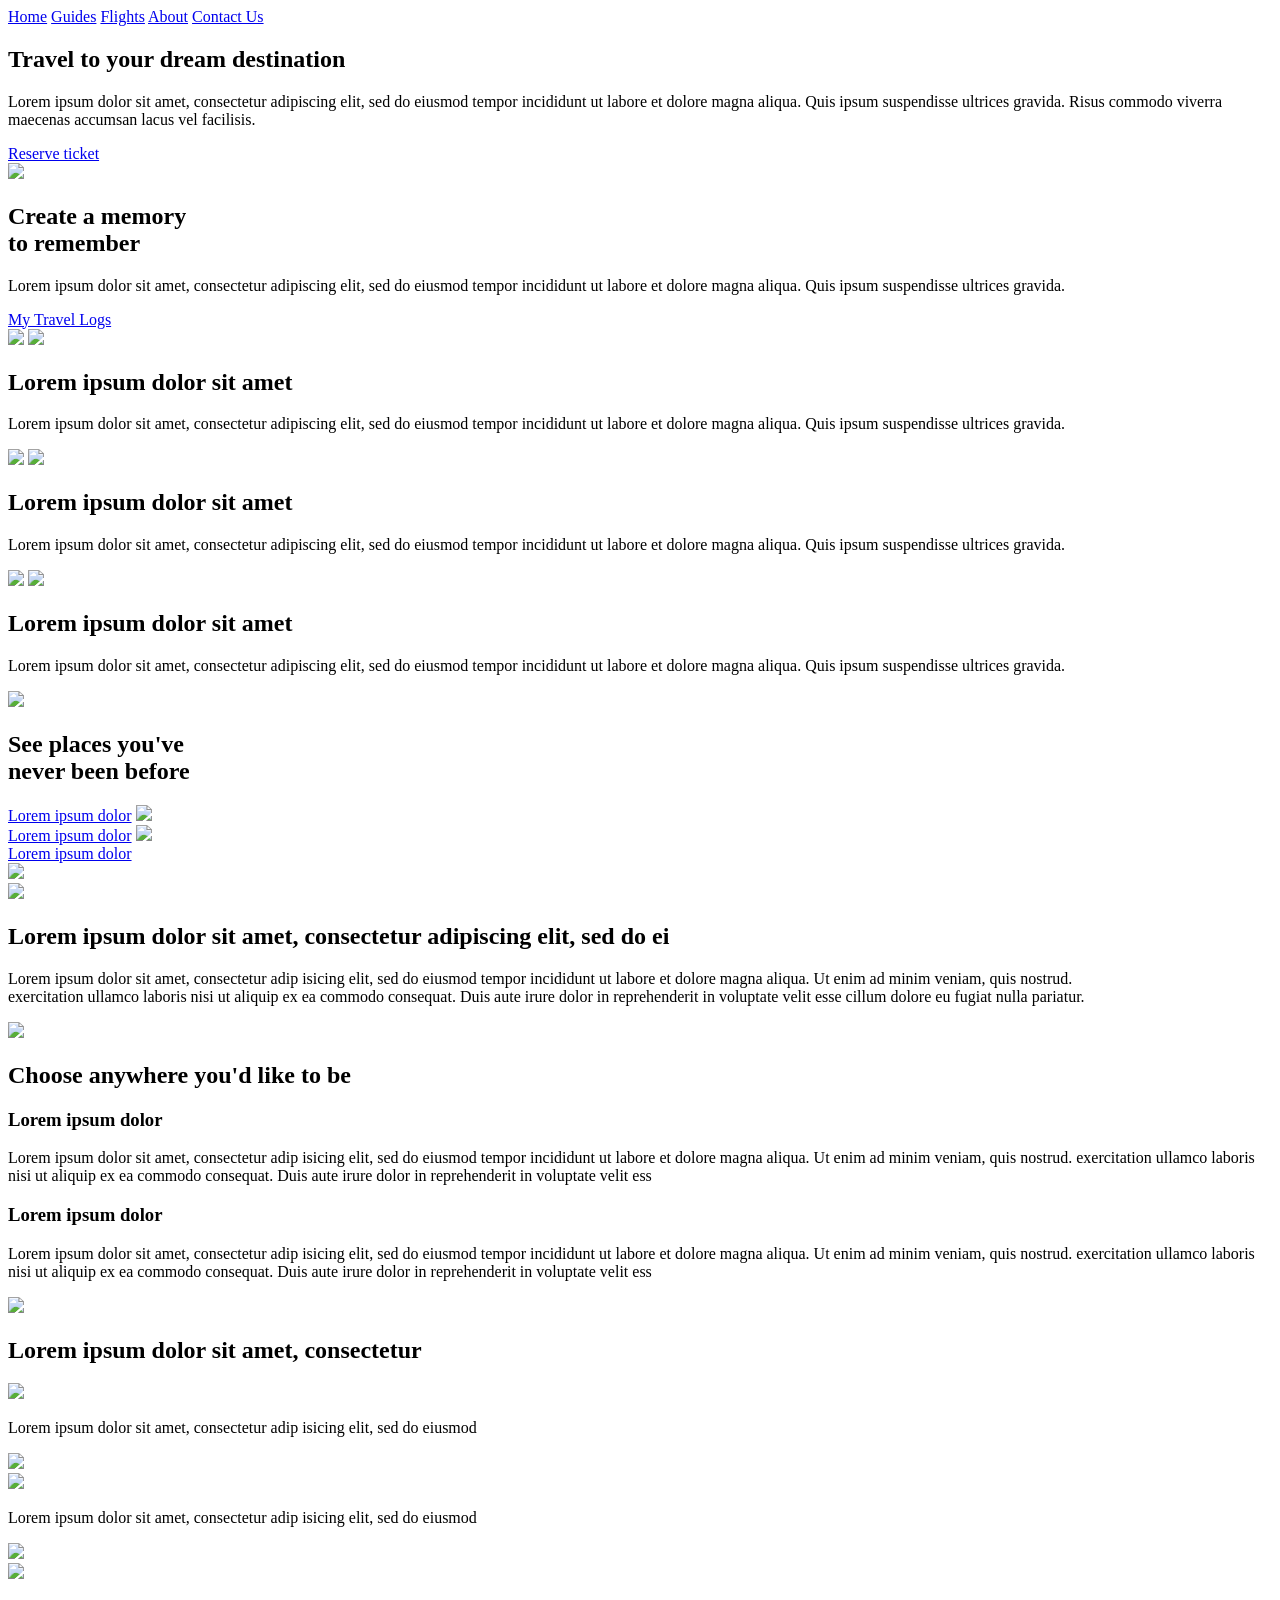
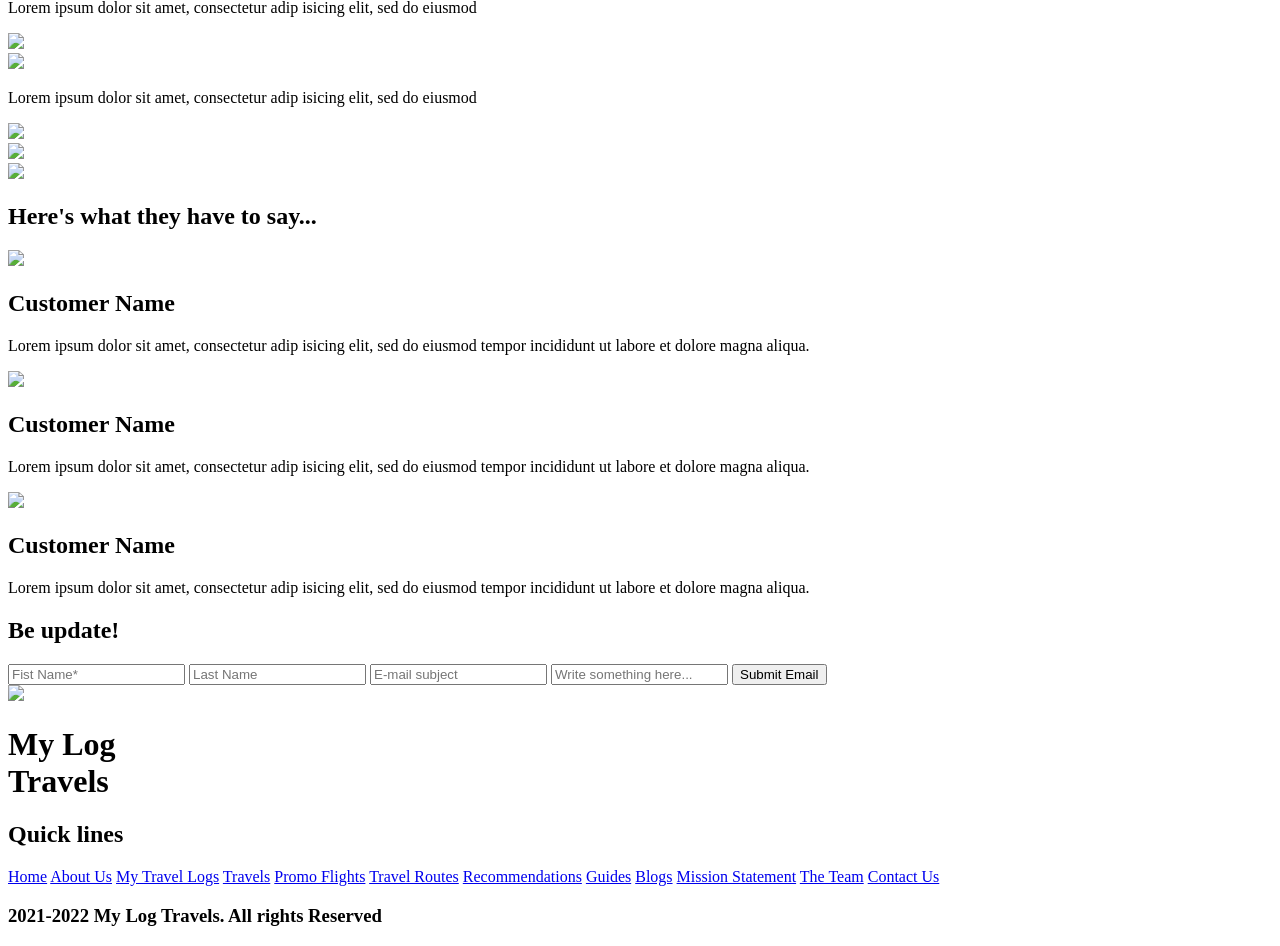
==== index.html @ 4febd3f6 "Add files via upload" ====
<!DOCTYPE html>
<html>
<head lang="eng">
	<meta charset="utf-8">
	<title></title>
	<link rel="stylesheet" type="text/css" href="css/main.css">
	<meta name="viewport" content="width=device-width, initial-scale=1">
</head>
<body>
<header class="header">
	<div class="container">
		<div class="wrapper">
			<div class="offer">
				<div class="main-menu">	
					<a href="#" class="main1">Home</a>
					<a href="#" class="main1">Guides</a>
					<a href="#" class="main1" >Flights</a>
					<a href="#" class="main1" >About</a>	
					<a href="#" class='btn'>Contact Us</a>
				</div>
			</div>
		</div>
	</div>
	
</header>
<section class="learn">
	<div class="container">
		<div class="wrap">
		<div class="travel">
			<h1 class="travel-text">Travel to your dream destination</h1>
			<p class="travel-opis">Lorem ipsum dolor sit amet, consectetur adipiscing elit, sed do eiusmod tempor incididunt ut labore et dolore magna aliqua. Quis ipsum suspendisse ultrices gravida. Risus commodo viverra maecenas accumsan lacus vel facilisis. </p>
			<a href="#" class="rev-ticket">Reserve ticket</a>
		</div>
		<img src="img/wrs.png" class="wrs">
		</div>
	</div>
</section>
<section class="memory">
	<div class="container">
		<div class="memory-title">
			<h1 class="memory-text">Create a memory <br>to remember </h1>
			<p class="travel-opisa">Lorem ipsum dolor sit amet, consectetur adipiscing elit, sed do eiusmod tempor incididunt ut labore et dolore magna aliqua. Quis ipsum suspendisse ultrices gravida. </p>
			<a href="#" class="btn-logs">My Travel Logs</a>


		</div>
	</div>
</section>
<section class="example">
	<div class="container">
		<div class="photo-example">
			<div class="photo-travel">
				<img src="img/photo1.png">
				<img src="img/goriz.png" class="line">
				<h2>Lorem ipsum dolor sit amet</h2>
				<p>Lorem ipsum dolor sit amet, consectetur adipiscing elit, sed do eiusmod tempor incididunt ut labore et dolore magna aliqua. Quis ipsum suspendisse ultrices gravida. </p>
				
			</div> 
			<div class="photo-travel png2">
				<img src="img/photo2.png">
				<img src="img/goriz.png" class="line">
				<h2>Lorem ipsum dolor sit amet</h2>
				<p>Lorem ipsum dolor sit amet, consectetur adipiscing elit, sed do eiusmod tempor incididunt ut labore et dolore magna aliqua. Quis ipsum suspendisse ultrices gravida. </p>
				
			</div>
			<div class="photo-travel png3">
				<img src="img/photo3.png">
				<img src="img/goriz.png" class="line">
				<h2>Lorem ipsum dolor sit amet</h2>
				<p>Lorem ipsum dolor sit amet, consectetur adipiscing elit, sed do eiusmod tempor incididunt ut labore et dolore magna aliqua. Quis ipsum suspendisse ultrices gravida. </p>
				
			</div>
		</div>
	</div>
</section>

<section class="airlane">
	<div class="container">
		<img src="img/Airplace Icon.png" class="air-ops">
		<div class="air-offer">
			<h2>See places you've <br> never been before</h2>
					</div>
						<div class="air-silll">
							<div class="air-sill sil1">
								<a href="#" class="air">Lorem ipsum dolor</a>
								<img src="img/vertical.png" class="vertical1">
							</div>
							<div class="air-sill sil2">
								<a href="#" class="air">Lorem ipsum dolor</a>
								<img src="img/vertical.png" class="vertical1">
							</div>
							<div class="air-sill sil3">
								<a href="#" class="air">Lorem ipsum dolor</a>
								</div>
						</div>
	</div>	
</section>

<section class="skala">
	<div class="container">
		<div class="skalyski">
			<div class="skala-png">
				<img src="img/skala.png" class="skaly">
			</div>
			<div class="skalyhka">
				<img src="img/skaly1.png">
					<div class="skaly-offer">
						<h2 class="skaly-offer-h2">Lorem ipsum dolor sit amet, consectetur adipiscing elit, sed do ei</h2>
						<p class="skaly-offer-p">Lorem ipsum dolor sit amet, consectetur adip isicing elit, sed do eiusmod tempor incididunt ut labore et dolore magna aliqua. Ut enim ad minim veniam, quis nostrud.
		<br>
		 exercitation ullamco laboris nisi ut aliquip ex ea commodo consequat. Duis aute irure dolor in reprehenderit in voluptate velit esse cillum dolore eu fugiat nulla pariatur.</p>
		 	
		 	</div>
		 	<img src="img/strelka.png" class="strelka">
		</div>
		</div>
	</div>
	
</section>


<section class="choose">
	<div class="container">
		<div class="wrap-choose">
			<div class="text-choose">
				<h2 class="Title-choose"> Choose anywhere you'd like to be </h2>
				<h3 class="offer-text-choose">Lorem ipsum dolor</h3>
				<p class="offer-obozor-choose"> Lorem ipsum dolor sit amet, consectetur adip isicing elit, sed do eiusmod tempor incididunt ut labore et dolore magna aliqua. Ut enim ad minim veniam, quis nostrud. exercitation ullamco laboris nisi ut aliquip ex ea commodo consequat. Duis aute irure dolor in reprehenderit in voluptate velit ess</p>
				<h3 class="offer-text-choose">Lorem ipsum dolor</h3>
				<p class="offer-obozor-choose">Lorem ipsum dolor sit amet, consectetur adip isicing elit, sed do eiusmod tempor incididunt ut labore et dolore magna aliqua. Ut enim ad minim veniam, quis nostrud. exercitation ullamco laboris nisi ut aliquip ex ea commodo consequat. Duis aute irure dolor in reprehenderit in voluptate velit ess</p>
			</div>
			<img src="img/chel-stoit.png" class="chel-stoit">
			
		</div>
		
	</div>
	
</section>

<section class="menu-opis">
	<div class="container">
		<div class="full-menu">
			<div class="Lorem">
				<h1>Lorem ipsum dolor sit amet, consectetur	</h1>
				<div class="panel">
					<img src="img/rectangle.png" class="rectangle" >
					<div class="panel-1">
						<p class="panel-text">Lorem ipsum dolor sit amet, consectetur adip isicing elit, sed do eiusmod</p>
						<img src="img/cross.png" class="cross">
					</div>
					<img src="img/rectangle.png" class="rectangle" >
					<div class="panel-1">
						<p class="panel-text">Lorem ipsum dolor sit amet, consectetur adip isicing elit, sed do eiusmod</p>
						<img src="img/cross.png" class="cross">
					</div>
					<img src="img/rectangle.png" class="rectangle" >

					<div class="panel-1">
						<p class="panel-text">Lorem ipsum dolor sit amet, consectetur adip isicing elit, sed do eiusmod</p>
						<img src="img/cross.png" class="cross">
					</div>
					<img src="img/rectangle.png" class="rectangle" >
					<div class="panel-1">
						<p class="panel-text">Lorem ipsum dolor sit amet, consectetur adip isicing elit, sed do eiusmod</p>
						<img src="img/cross.png" class="cross">
					</div>
					<img src="img/rectangle.png" class="rectangle" >
				</div>
			
			</div>
			<img src="img/lorem.png" class="lorem-photo">
		</div>	
	</div>
	
</section>


<section class="corusel">
	<div class="container">
		<div class="coruseling">
			<h1>Here's what they have to say...</h1>
		</div>
		<div class="pognali">
			<div class="card">
				<img src="img/ellipse.png" class="ellipse">
				<h2 class="cust-name">Customer Name</h2>
<!-- 					<div class="arrow-left">
						<img src="img/arrow-left.png">
					</div> -->
				<p class="cust-text">Lorem ipsum dolor sit amet, consectetur adip isicing elit, sed do eiusmod tempor incididunt ut labore et dolore magna aliqua.</p>
			</div>
			<div class="card">
				<img src="img/ellipse.png" class="ellipse">
				<h2 class="cust-name">Customer Name</h2>
				<p class="cust-text">Lorem ipsum dolor sit amet, consectetur adip isicing elit, sed do eiusmod tempor incididunt ut labore et dolore magna aliqua.</p>
			</div>
			<div class="card">
				<img src="img/ellipse.png" class="ellipse">
				<h2 class="cust-name">Customer Name</h2>
				<p class="cust-text">Lorem ipsum dolor sit amet, consectetur adip isicing elit, sed do eiusmod tempor incididunt ut labore et dolore magna aliqua.</p>
			</div>
			
		</div>
	</div>
</section>
<section class="mail">
	<div class="container">
		<div class="fomoch">
			
			<div class="forms">

				<form>
					<h1 class="corusel-titile"> Be update!</h1>
					<input type="name" name="name" required="" placeholder="Fist Name*" class="input">
					<input type="l-name" name="l-name" required="" placeholder="Last Name" class="input">
					<input type="mail" name="mail" required="" placeholder="E-mail subject" class="input">
					<input type="writ" name="write" placeholder="Write something here..." class="input-opisanie">
					<button type="submit" class="btnser"> Submit Email</button>
				</form>

				<img src="img/forms.png" class="forms-photo">
			</div>
			
		</div>
	</div> 
	
</section>
</body>
<footer class='footer'>
	<div class="container">
		<div class="footer-text">
			<h1>My Log <br>
			Travels</h1>
				<div class="grids">
						<h2>Quick lines</h2>
							<div class="grid">
								<a  class="credits-a" href="#">Home</a>
								<a class="credits-a" href="#">About Us</a>
								<a class="credits-a" href="#">My Travel Logs</a>
								<a class="credits-a" href="#">Travels</a>
								<a class="credits-a" href="#">Promo Flights</a>
								<a class="credits-a" href="#">Travel Routes</a>
								<a class="credits-a" href="#">Recommendations</a>
								<a class="credits-a" href="#">Guides</a>
								<a class="credits-a" href="#">Blogs</a>
								<a class="credits-a" href="#">Mission Statement</a>
								<a class="credits-a" href="#">The Team</a>
								<a class="credits-a" href="#">Contact Us</a>
									

							</div>
					</div>
				</div>
			<div class="credits">
				<h3>2021-2022 My Log Travels. All rights Reserved</h3>
				
			</div>
		</div>
	</div>
	
</footer>
</html>
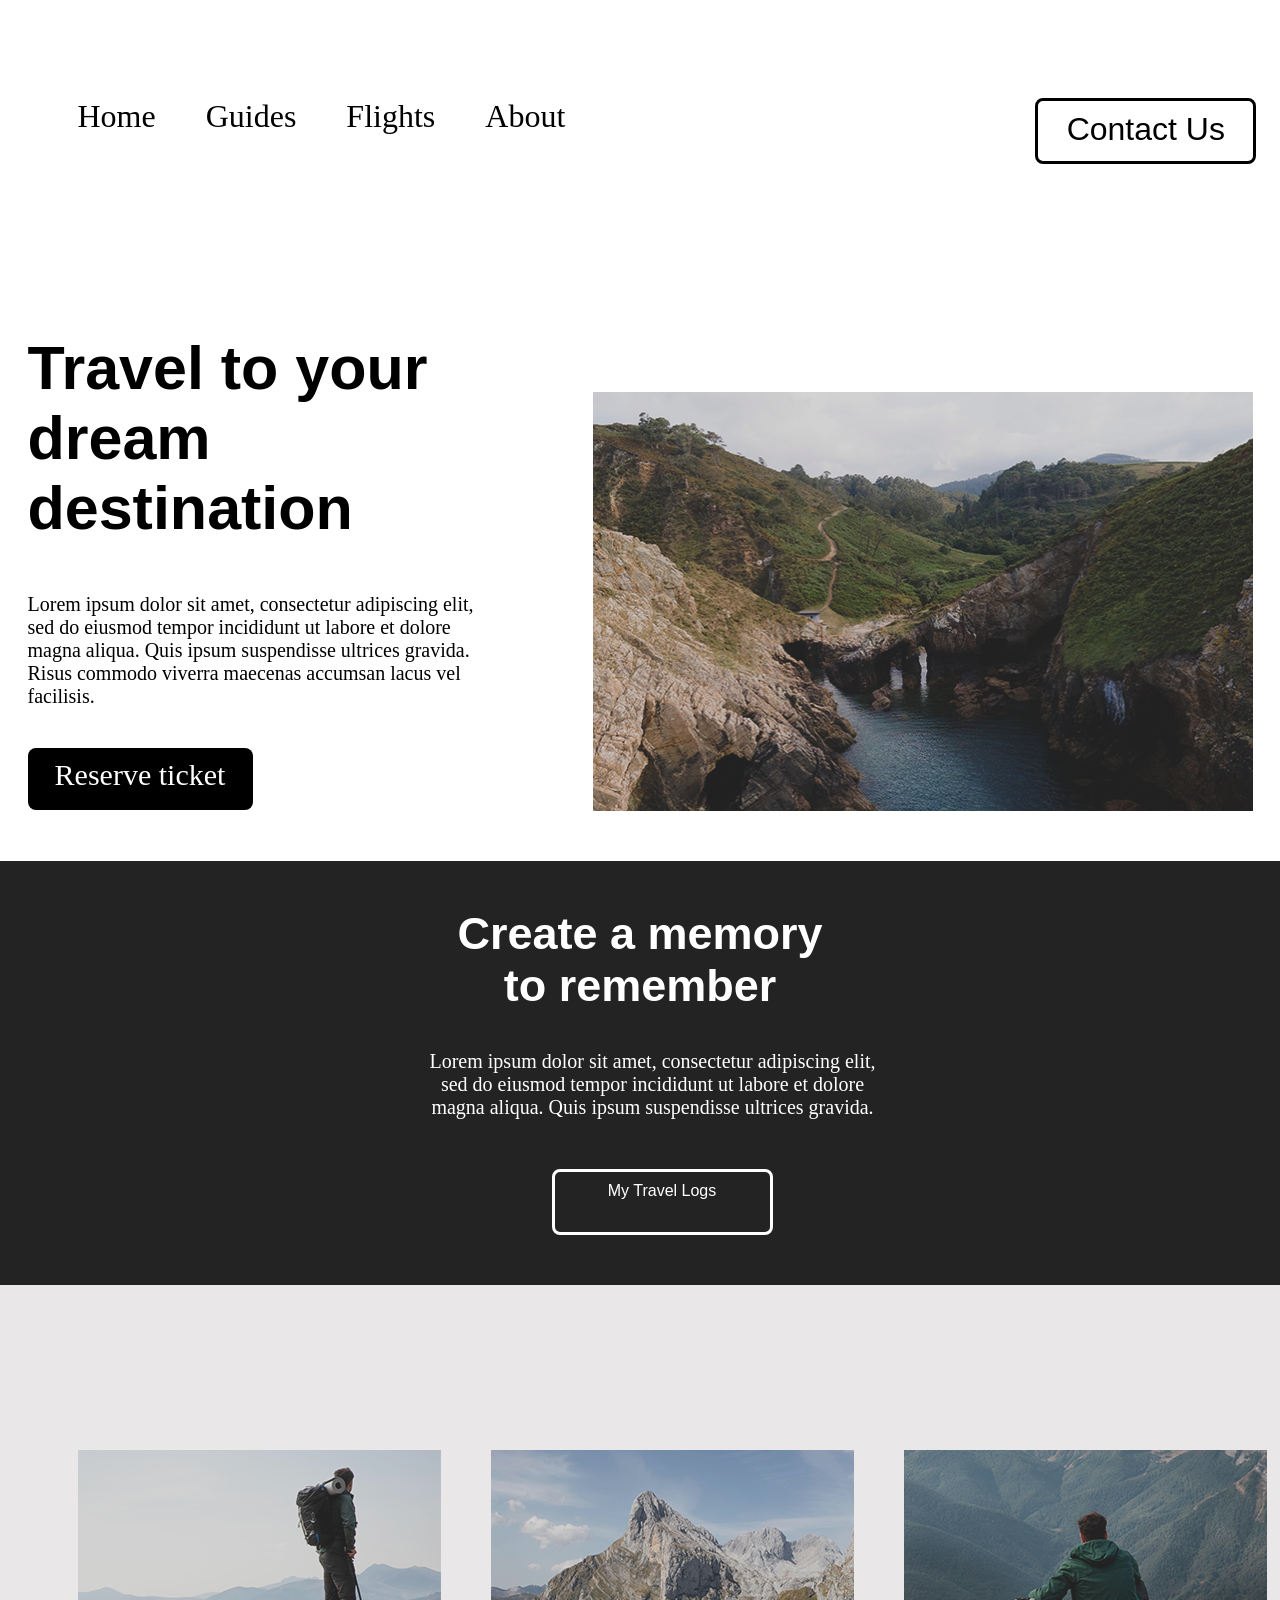
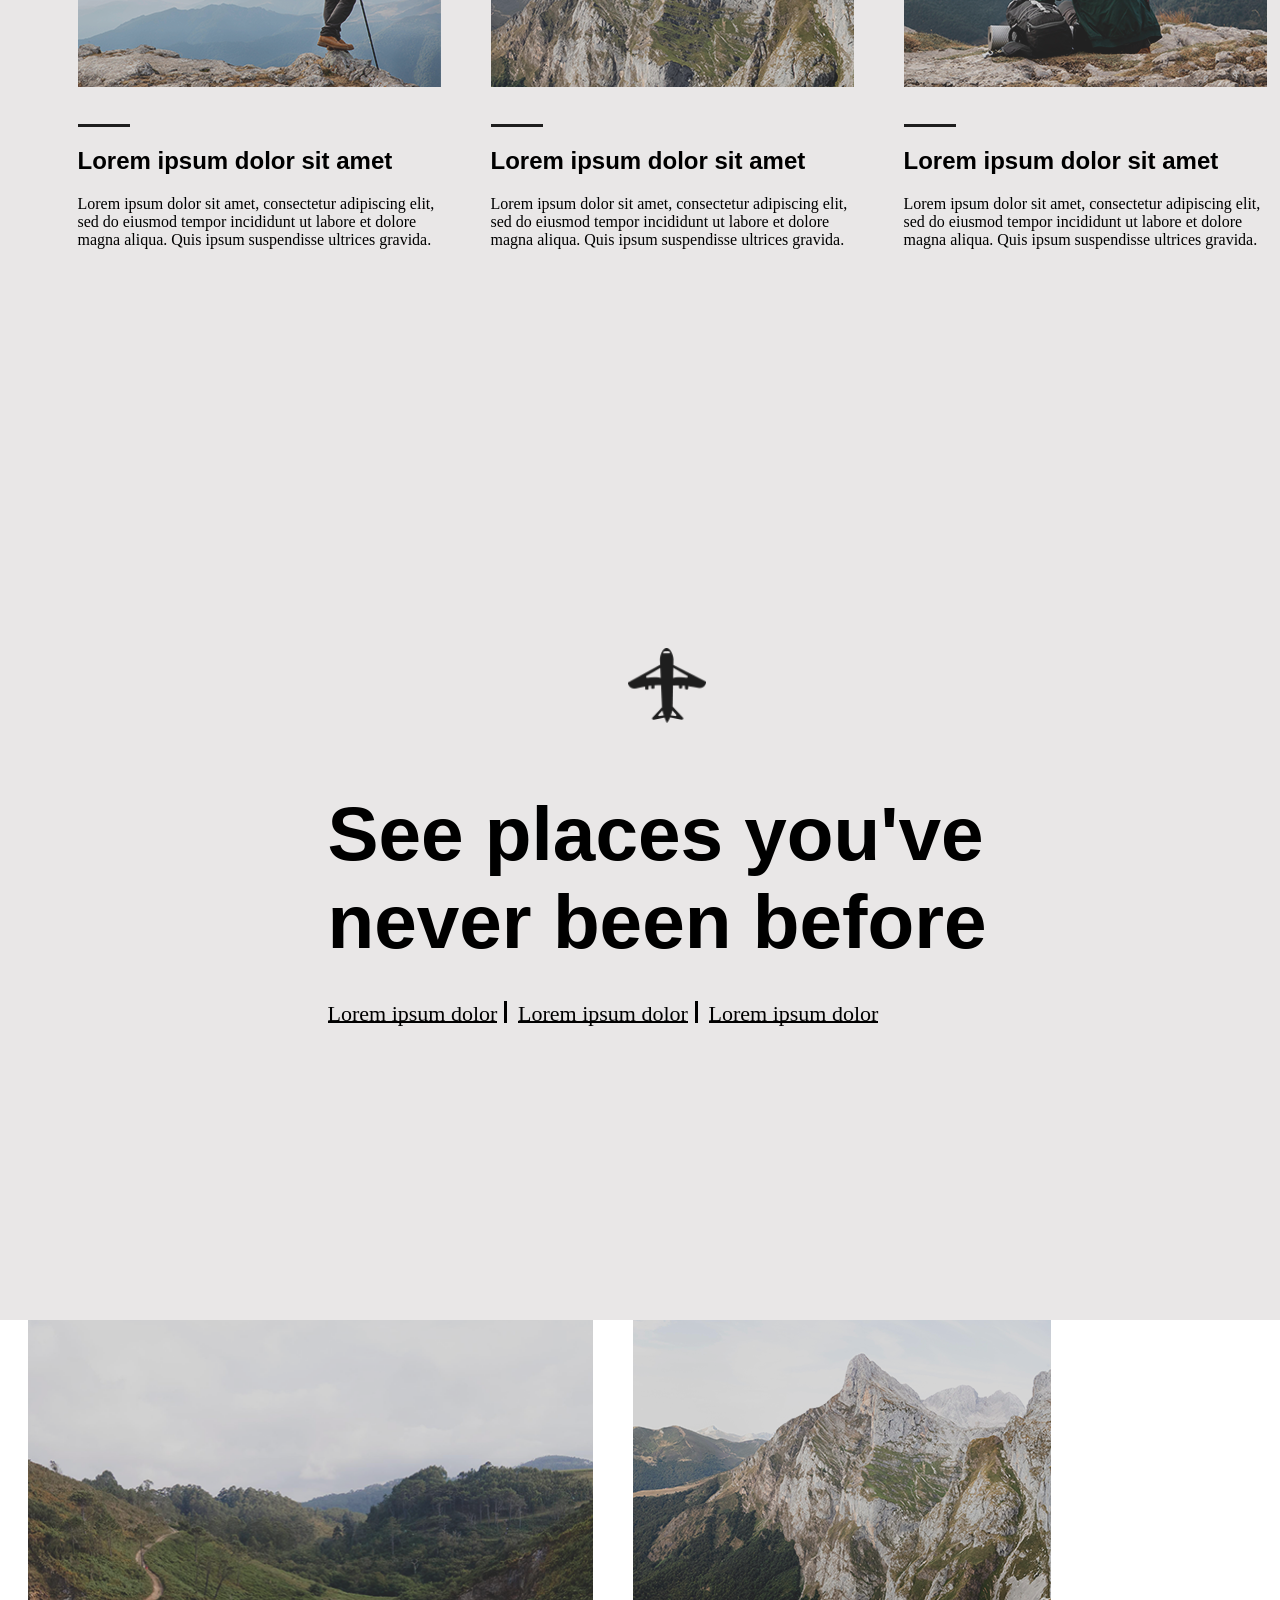
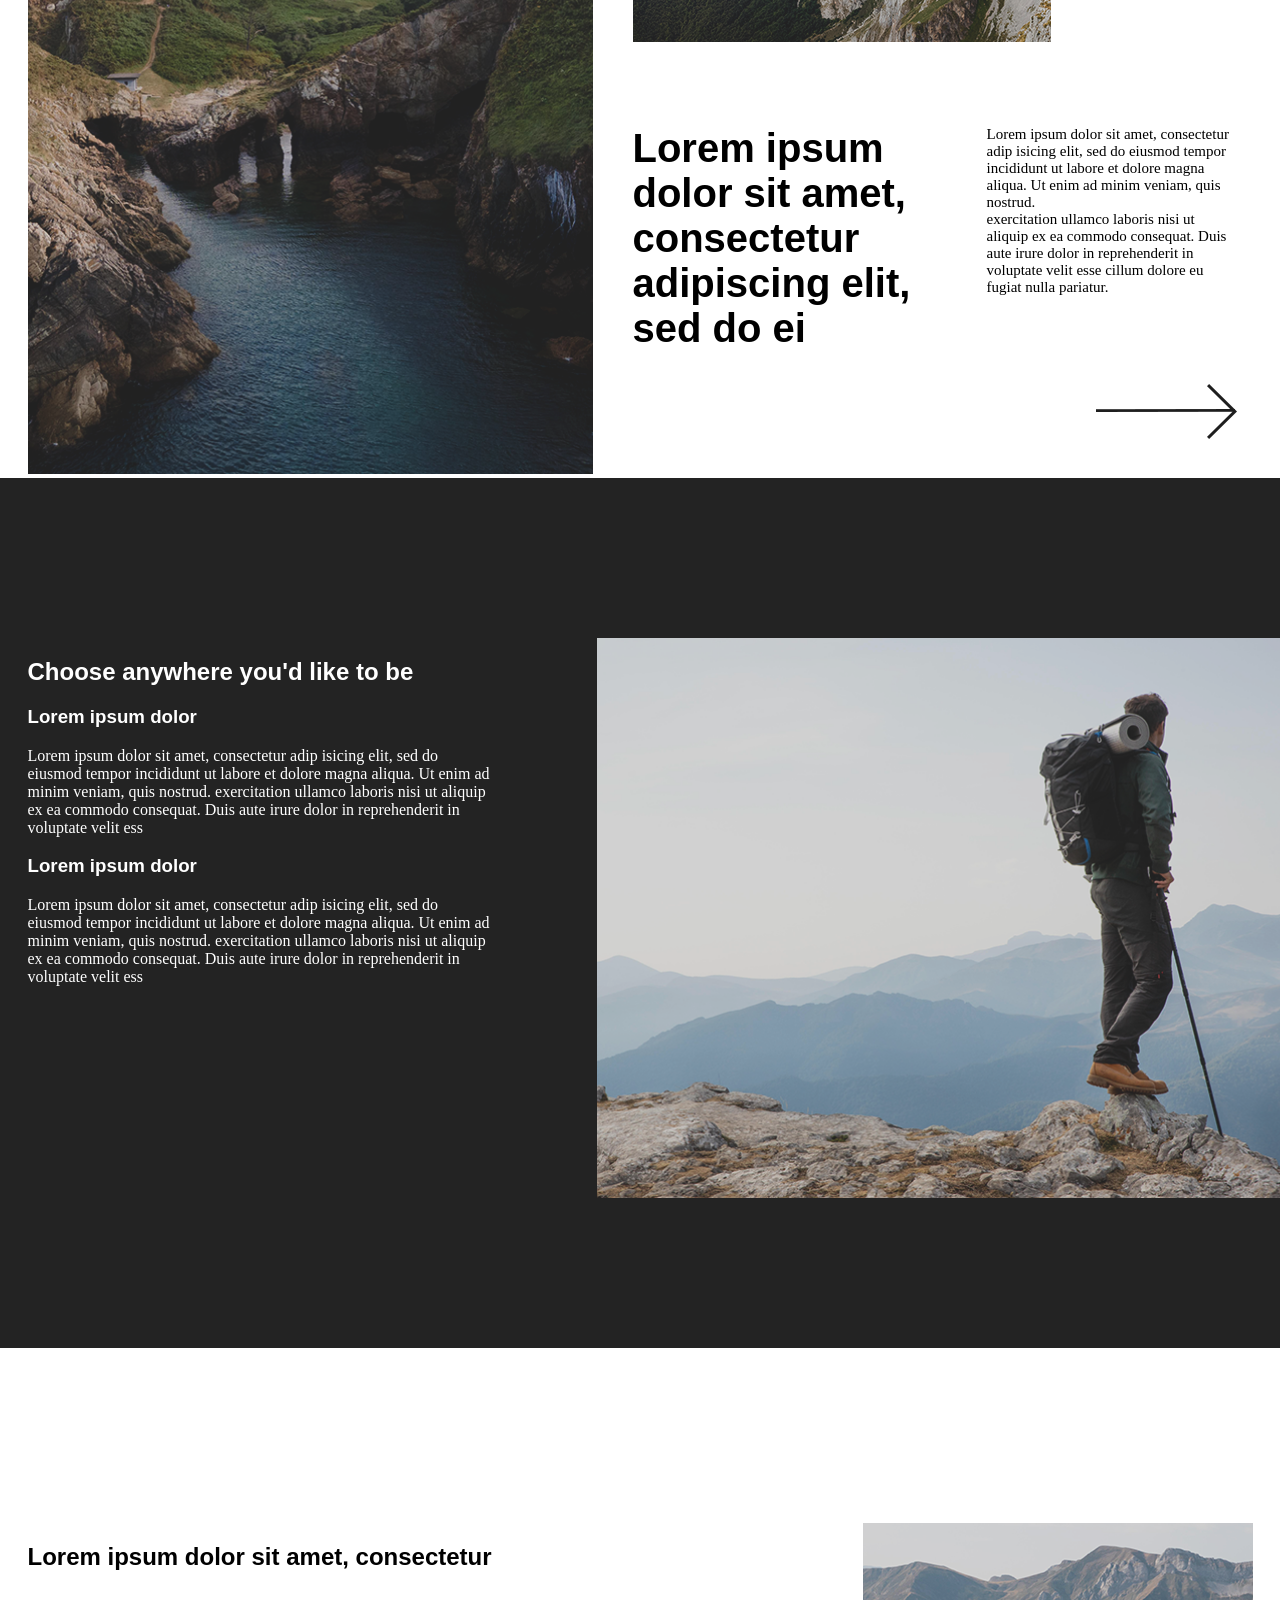
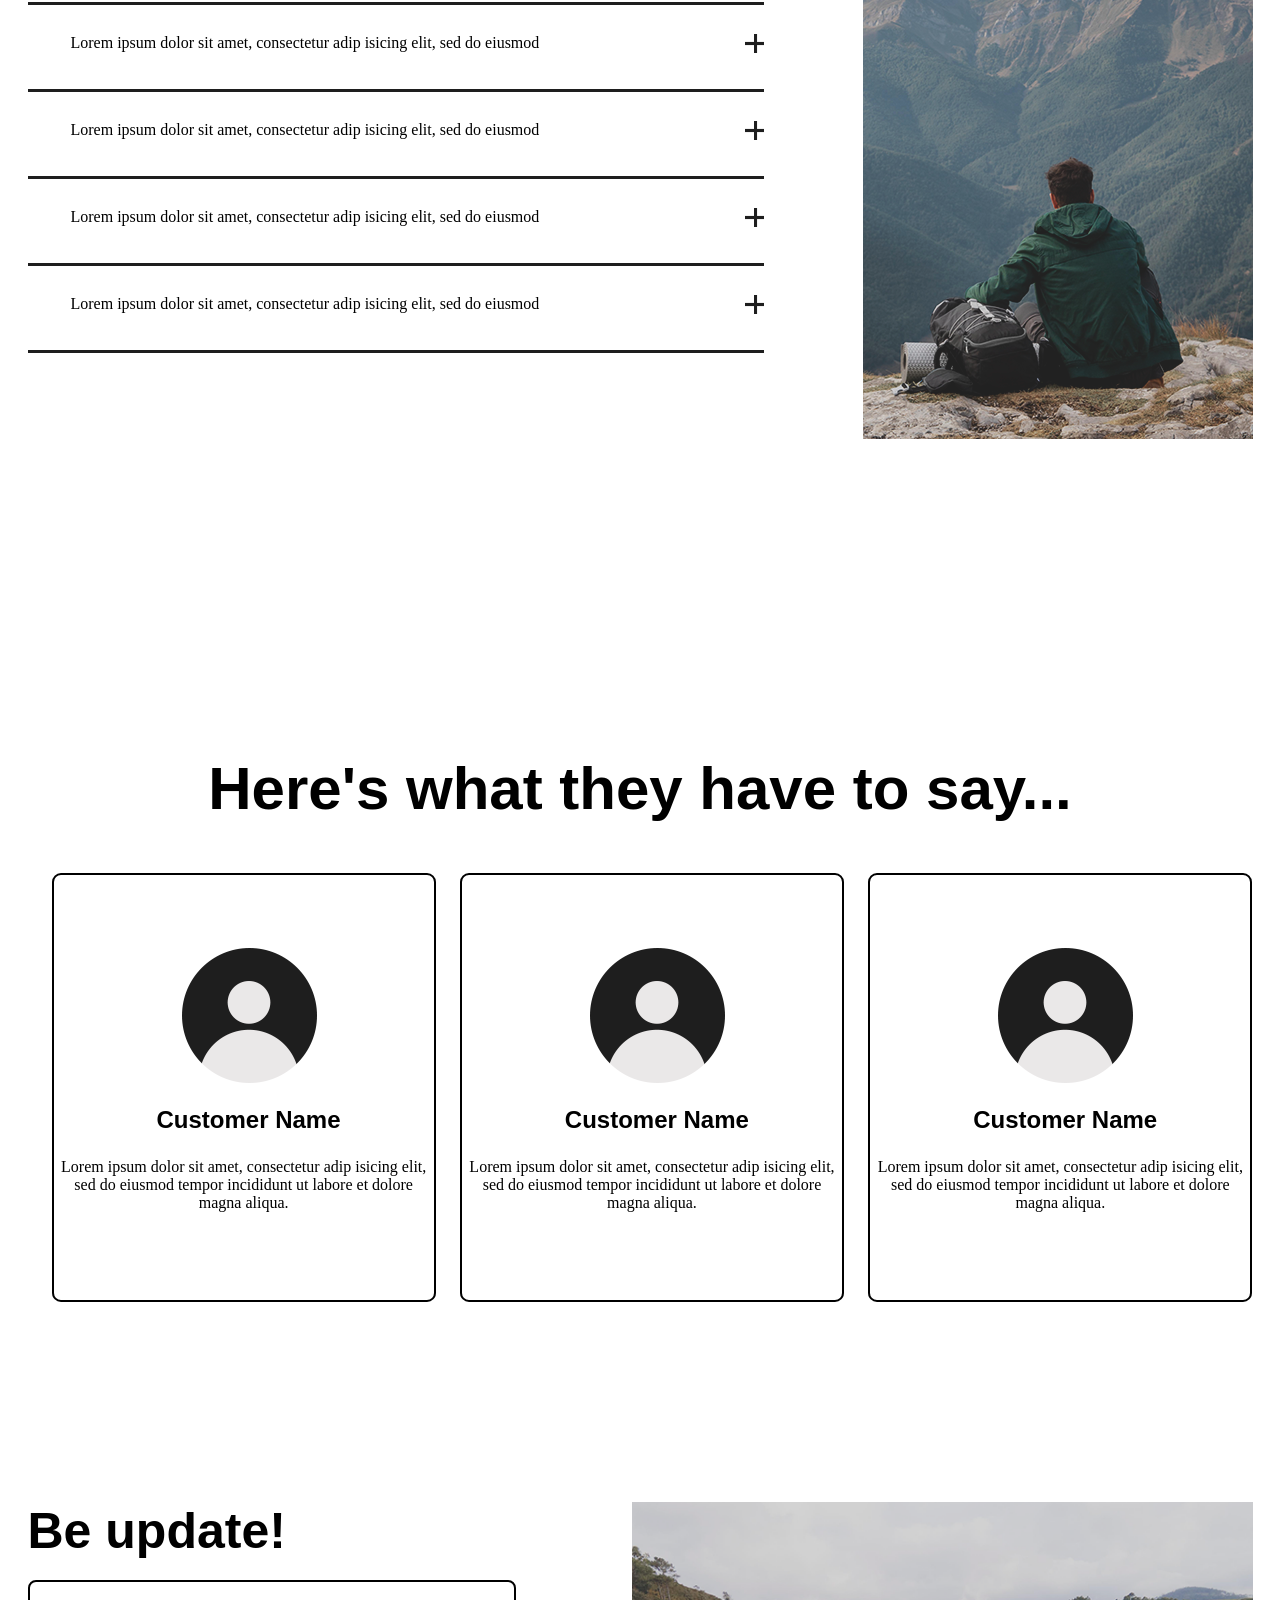
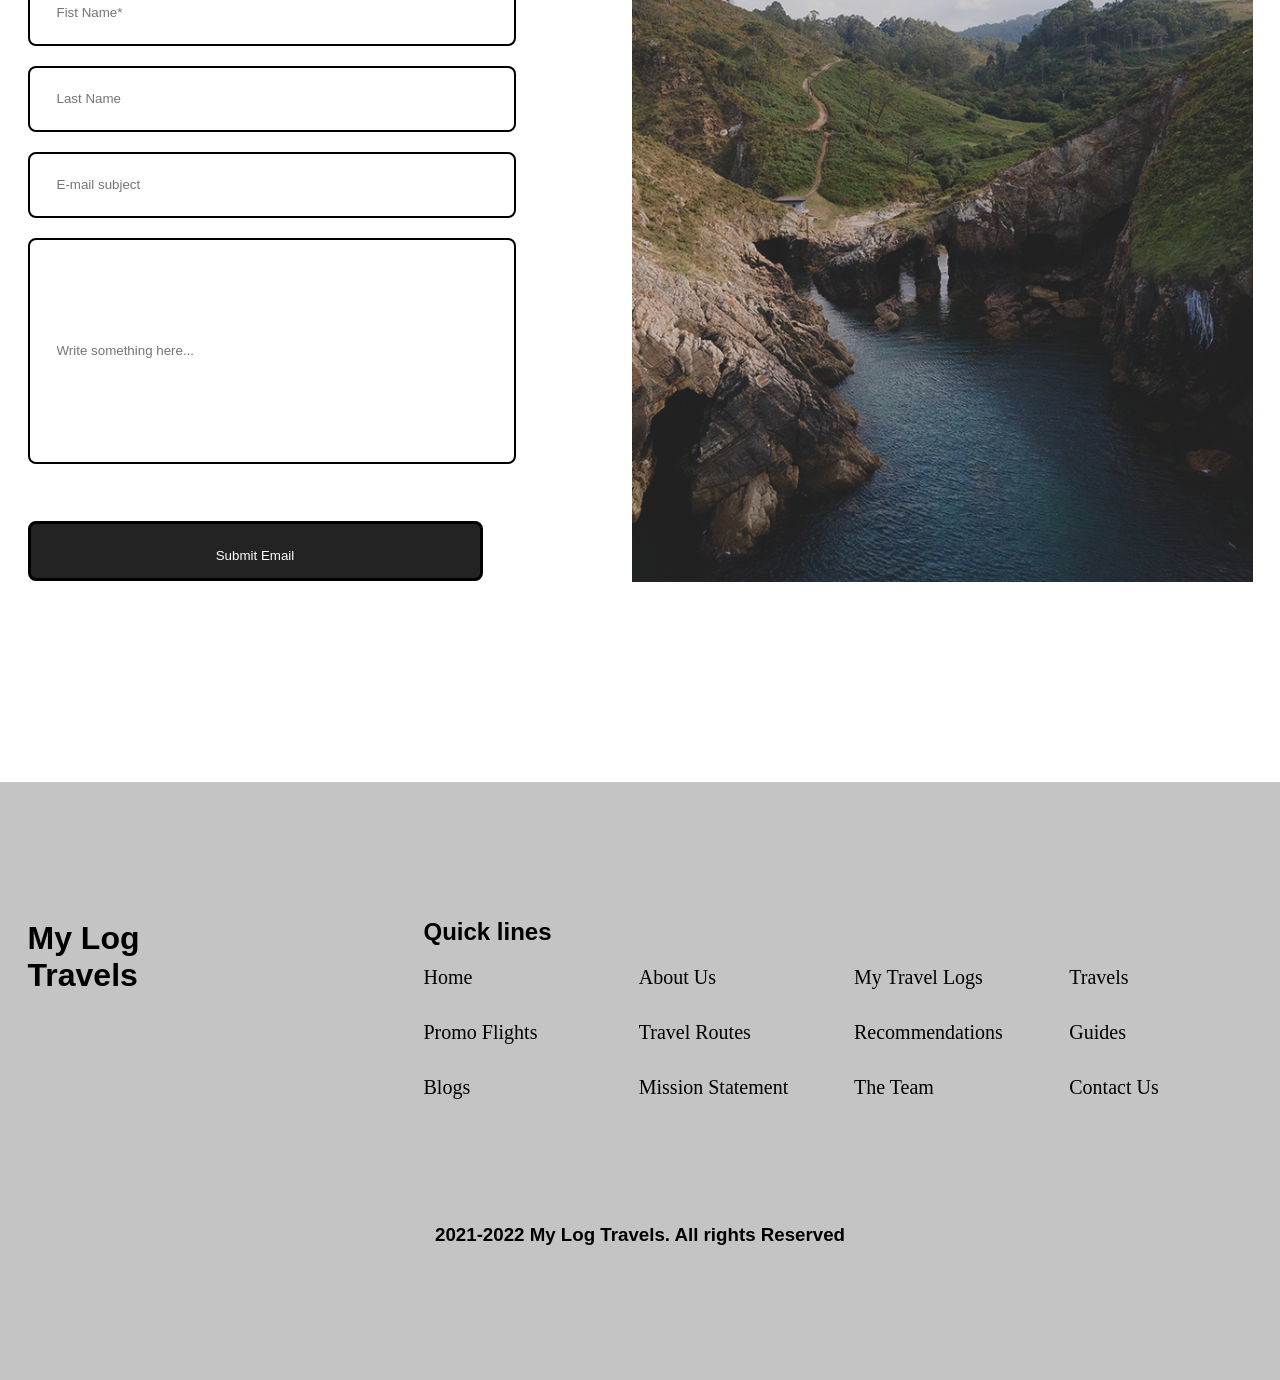
==== commit 07e4b232: "Update index.html" ====
--- a/index.html
+++ b/index.html
@@ -4,6 +4,7 @@
 	<meta charset="utf-8">
 	<title></title>
 	<link rel="stylesheet" type="text/css" href="css/main.css">
+	<meta name="yandex-verification" content="d507eb4949b59007" />
 	<meta name="viewport" content="width=device-width, initial-scale=1">
 </head>
 <body>
--- a/css/main.css
+++ b/css/main.css
@@ -0,0 +1,425 @@
+h1,h2,h3,h4,h5,h6{
+	box-sizing: border-box;
+	font-family: 'Monteserrat', sans-serif;
+}
+div,p,input,button,span,a,ul,li{
+	margin: 0;
+}
+body{
+	
+	padding:0;
+	margin:0;
+}
+
+.container{
+	width: 1225px;
+	margin:0 auto;
+}
+
+.header{
+	padding-top: 98px;
+	color:#fff;
+	padding-bottom: 10px;
+
+}
+.main1{
+	margin-left: 50px;
+	color:black;
+	text-decoration: none;
+}
+.wrapper{
+	justify-content: space-between;
+	display: flex;
+}
+
+.main-menu{
+	text-decoration: none;
+	font-size: 32px;
+	color: black;
+	text-decoration:none;
+	justify-content: space-between;
+    display: flex;
+	
+
+
+}
+
+.btn{
+	margin-left:470px;
+	text-decoration: none;
+	background:  #fff ;
+	border: 3px solid black;
+	border-radius: 8px;
+	font-family: 'Monteserrat', sans-serif;
+	width: 215px;
+	display: inline-block;
+	color: black;
+	
+	transition: all 0.5s ease;
+	height: 50px;
+	text-align: center;	
+	padding-top: 10px;
+}
+
+.wrap{
+	margin-top: 108px;
+	display: flex;
+	justify-content: space-between;
+}
+
+.travel{
+	width: 450px;
+
+
+}
+.travel-text{
+	font-size: 61px;
+}
+.travel-opis{
+	margin-top: 30px;
+	font-size: 20px;
+}
+.rev-ticket{
+	color: #fff;
+	text-decoration: none;
+	display: block;
+	margin-top:40px;
+	height: 52px;
+	width:225px;
+	background:black;
+	border-radius: 8px;
+	font-size: 30px;
+	text-align: center;
+	padding-top: 10px;
+}
+.wrs{
+	margin-top:110px;
+	width: 660px;
+	height: 419px;
+}
+.memory{
+	margin-top: 50px;
+	padding-top: 10px;
+	background-color: #232323;
+}
+
+
+.memory-text{
+
+	color: #fff;
+	text-align: center;
+	font-size: 45px;
+}
+.travel-opisa{
+	width: 450px;
+	color: #fff;
+	text-align: center;
+	font-size: 20px;
+	margin-left: 400px;
+}
+.btn-logs{
+	margin-top: 50px;
+	margin-left:524px;
+	text-decoration: none;
+	background:  #232323 ;
+	border: 3px solid white;
+	border-radius: 8px;
+	font-family: 'Monteserrat', sans-serif;
+	width: 215px;
+	display: inline-block;
+	color: white;
+	
+	transition: all 0.5s ease;
+	height: 50px;
+	text-align: center;	
+	padding-top: 10px;
+	margin-bottom: 50px;
+}
+
+.example{
+	background-color: #e9e7e7;
+	padding-top: 165px;
+	padding-bottom: 30px;
+}
+
+.photo-example{
+	justify-content: space-between;
+	display: flex;
+	width: 363px;
+}
+.line{
+	margin-top: 33px;
+	display: block;
+}
+.photo-travel{
+	margin-left: 50px;
+}
+
+.air{
+	text-decoration: none;
+	color: black;
+	padding-bottom: 3px;
+	border-bottom: 2px solid black;
+}
+
+.airlane{
+	padding-top: 369px;
+	background:  #e9e7e7 ;
+	align-items: center;
+	padding-bottom: 295px;
+}
+.air-ops{
+	margin-left: 600px;
+	height: 75px;
+	width: 78px;
+}
+.air-offer{
+	height: 211px;
+	width: 770px;
+	margin-left: 300px;
+	font-size: 51px;
+}
+.air-silll{
+	color: black;
+	outline: none;
+	text-decoration: none;
+	margin-left: 300px;
+	
+		}
+.air-sill{
+	text-decoration: none;
+	justify-content: space-between;
+	display: inline-flex;
+	font-size: 22px;
+	color: black;
+	height: 22px;
+	text-align: center;
+	margin-right: 7px;
+}
+.air-sill:visited{
+	color: black;
+	border: none;
+	outline: none;
+}
+.vertical1{
+	margin-left: 7px;
+}
+
+.skala{
+	background: #ffffff;
+
+
+}
+.skaly{
+	width: 565px;
+	height: 754px;
+}
+.skalyski{
+	display: flex;
+	justify-content: space-between;
+}
+.skalyhka{
+	margin-right: 565px;
+	margin-left: 40px;
+
+}
+.skaly-offer{
+	justify-content: center;
+	display: flex;
+	width: 600px;
+}
+.skaly-offer-h2{
+	font-size: 40px;
+	margin-top: 80px;
+	
+}
+.skaly-offer-p{
+		margin-left: 50px;
+		margin-top: 80px;
+		font-size: 15px;
+}
+
+.strelka{
+	margin-left: 463px;
+}
+
+.text-choose{
+	width: 465px;
+	padding-bottom: 106px;
+}
+
+.chel-stoit{
+	margin-left: 101px;
+	width: 761px;
+	height: 560px;
+}
+
+.wrap-choose{
+	padding: 150px 0;
+	justify-content: space-between;
+	display: flex;
+	width: 1330px;
+	height: 560px;
+}
+.choose{
+	background-color: #232323;
+	color: #fff;
+	padding-top: 10px;
+}
+
+.menu-opis{
+	padding-top: 175px;
+	padding-bottom: 265px;
+}
+
+.full-menu{
+	display: flex;
+	justify-content: space-between;
+}
+
+.panel-1{
+	margin: 25px 0;
+	width: 736px;
+	display: flex;
+	justify-content:space-between;
+
+}
+.corusel{
+	background-color: #FFF;
+	padding-bottom: 200px;
+}
+.cross{
+	display: block;
+}
+.panel-text{
+	margin-left: 43px;
+	display: block;
+	width: 619px;
+}
+.pognali{
+	display: flex;
+
+}
+.card{
+	width: 390px;
+	height: 425px;
+	border-radius: 9px;
+	border: 2px solid black;
+	justify-content: space-between;
+	margin-left: 24px;
+}
+.ellipse{
+	margin-top: 73px;
+	margin-left: 128px;
+}
+.cust-name{
+	margin-left: 103px;
+}
+.cust-text{
+	margin-top: 24px;
+	text-align:center;
+}
+.arrow-left{
+	width:85px;
+	height:71px;
+}
+
+.forms{
+	display: flex;
+	justify-content: space-between;
+}
+.input{
+	padding-left: 27px;
+	width: 455px;
+	height: 60px;
+	border-radius: 8px;
+	border: 2px solid black;
+	display: flex;
+	margin-top: 20px;
+
+}
+.input-opisanie{
+	padding-left: 27px;
+	width: 455px;
+	border-radius: 8px;
+	border: 2px solid black;
+	display: flex;
+	margin-top: 20px;
+	height: 220px;
+
+}
+
+.btnser{
+
+	background:  #232323 ;
+	border: 3px solid black;
+	border-radius: 8px;
+	font-family: 'Monteserrat', sans-serif;
+	width: 455px;
+	display: inline-block;
+	color: #fff;
+	
+	transition: all 0.5s ease;
+	height: 60px;
+	text-align: center;	
+	padding-top: 10px;
+	margin-top: 57px;
+}
+.corusel-titile{
+	margin:0px;
+	width: 450px;
+	font-size: 50px;
+}
+.forms-photo{
+	height: 680px;
+}
+.mail{
+	padding-bottom: 200px;
+}
+
+.coruseling{
+	text-align: center;
+	font-size: 40px;
+}
+
+footer {
+	margin:0 auto;
+	background: #c4c4c4;
+	padding: 0;
+	margin: 0;
+
+}
+
+.footer-text{
+	text-decoration: none;
+	padding-top: 117px;
+	justify-content:space-between;
+	display: flex;
+
+}
+
+.grids{
+	width: 829px;
+
+}
+.grid{
+
+	display: grid;
+	grid-template-columns: 1fr 1fr 1fr 1fr;
+	grid-template-rows: 1fr 1fr 1fr ;
+	grid-gap: 32px;
+}
+.credits{
+	text-decoration: none;
+	margin-top: 125px;
+	padding-bottom: 115px;
+	text-align: center;
+}
+
+.credits-a{
+	text-decoration: none;
+	font-size: 20px;
+	color: black;
+
+}
+
